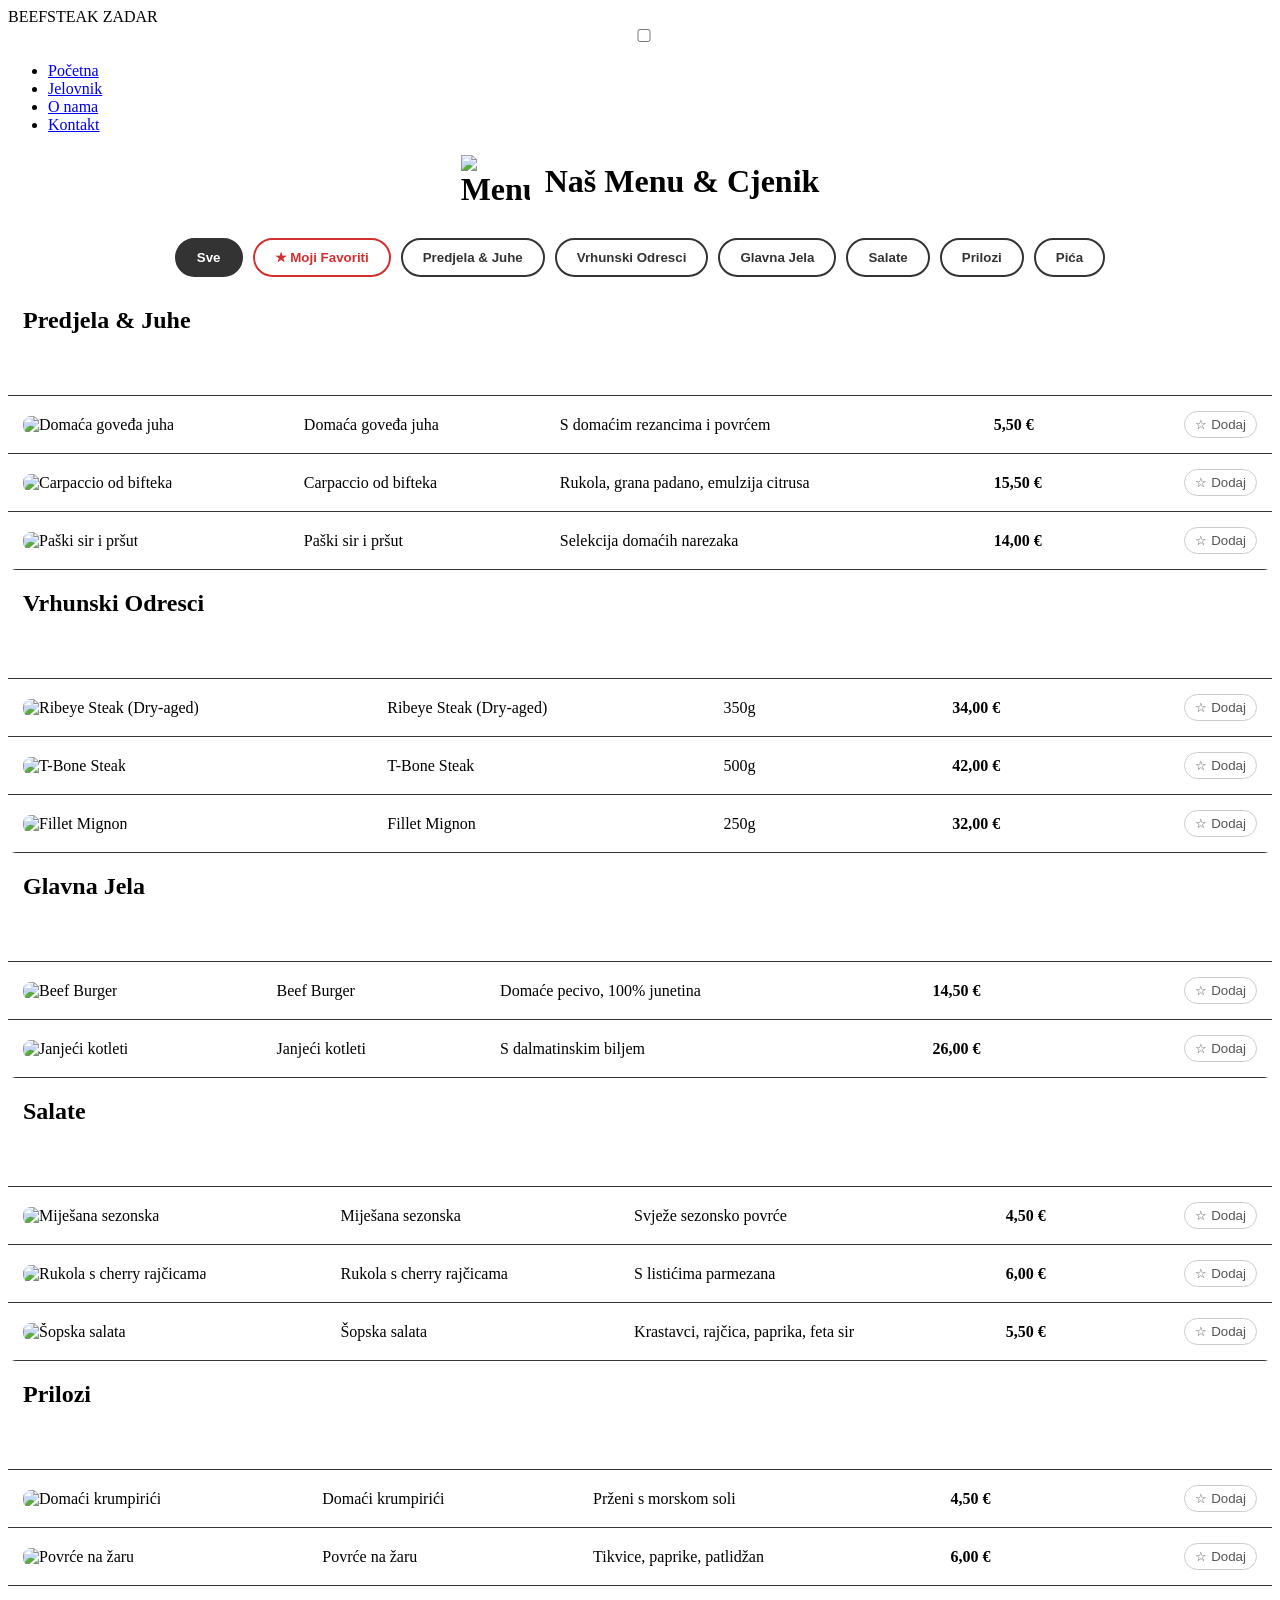
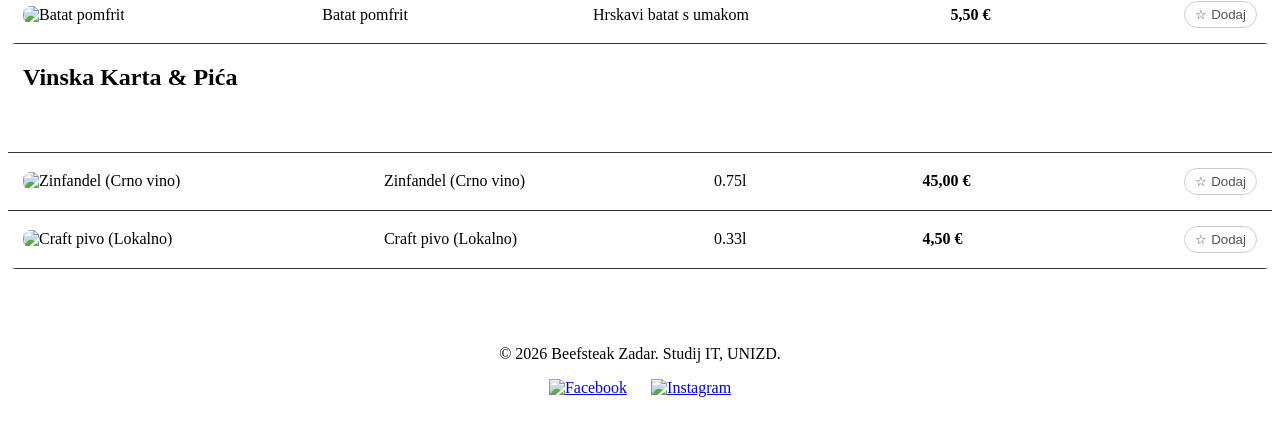
==== pages/jelovnik.html @ 86f0144b "Struktura javascripta i stari html/css projekt" ====
<!DOCTYPE html>
<html lang="hr">
<head>
    <meta charset="UTF-8">
    <meta name="viewport" content="width=device-width, initial-scale=1.0">
    <title>Jelovnik | Beefsteak Zadar</title>
    <link rel="stylesheet" href="../styles/tokens.css">
    <link rel="stylesheet" href="../styles/base.css">
    <link rel="stylesheet" href="../styles/layout.css">
    <link rel="stylesheet" href="../styles/components.css">
    <link rel="icon" type="image/png" href="../assets/img/favicon.png">
</head>
<body>

<header>
    <div class="logo no-select">BEEFSTEAK <span>ZADAR</span></div>
    
    <input type="checkbox" id="nav-toggle" class="nav-toggle">
    <label for="nav-toggle" class="nav-toggle-label" aria-label="Otvori izbornik">
        <span></span>
    </label>

    <nav aria-label="Glavna navigacija">
        <ul>
            <li><a href="../index.html" class="no-select">Početna</a></li>
            <li><a href="jelovnik.html" class="active no-select">Jelovnik</a></li>
            <li><a href="o-nama.html" class="no-select">O nama</a></li>
            <li><a href="kontakt.html" class="no-select">Kontakt</a></li>
        </ul>
    </nav>
</header>

<main class="container">
    <div id="view-list">
        <h1 class="page-title" style="display: flex; align-items: center; justify-content: center;">
            <img src="../assets/img/menu.png" width="69" style="margin-right: 15px;" alt="Menu">
            Naš Menu & Cjenik
        </h1>

        <div class="filter-container">
            <div class="filter-bar">
                <button class="active" data-filter="all">Sve</button>
                <button data-filter="favorites" style="border-color: #d32f2f; color: #d32f2f;">★ Moji Favoriti</button>
                <button data-filter="predjela">Predjela & Juhe</button>
                <button data-filter="odresci">Vrhunski Odresci</button>
                <button data-filter="glavna">Glavna Jela</button>
                <button data-filter="salate">Salate</button>
                <button data-filter="prilozi">Prilozi</button>
                <button data-filter="pica">Pića</button>
            </div>
        </div>

        <div id="status-loading" hidden style="text-align:center; padding: 40px;">Učitavanje jelovnika...</div>
        <div id="status-error" hidden style="text-align:center; padding: 40px; color: red;"><p></p></div>

        <div id="jelovnik-container" class="jelovnik-grid-layout"></div>
    </div>

    <div id="view-detail" hidden>
        <button id="btn-back" class="btn-back">← Natrag na jelovnik</button>
        <div class="detail-card">
            <img id="detail-img" src="" alt="">
            <h2 id="detail-title"></h2>
            <p id="detail-desc"></p>
            <div class="detail-price" id="detail-price"></div>
        </div>
    </div>
</main>

<footer style="text-align: center; padding: 20px; margin-top: 40px;">
    <p>© 2026 Beefsteak Zadar. Studij IT, UNIZD.</p>
    <div class="social-icons" style="margin-top: 10px;">
        <a href="https://www.facebook.com" target="_blank" style="margin: 0 10px;"><img src="../assets/img/facebook.svg" alt="Facebook" width="24" height="24"></a>
        <a href="https://www.instagram.com" target="_blank" style="margin: 0 10px;"><img src="../assets/img/instagram.svg" alt="Instagram" width="24" height="24"></a>
    </div>
</footer>

<script type="module" src="../js/main.js"></script>

</body>
</html>
---- styles/components.css ----
/* COMPONENTS (Gumbi, forme, kartice, tablice, hero) */

/* Hero sekcija */
.hero {
    height: 60vh;
    background: linear-gradient(rgba(0,0,0,0.7), rgba(0,0,0,0.7)), url('../assets/img/hero.jpg') center/cover;
    display: flex;
    flex-direction: column;
    justify-content: center;
    align-items: center;
    text-align: center;
}

.hero-section {
    background-image: linear-gradient(rgba(0, 0, 0, 0.6), rgba(0, 0, 0, 0.6)), url('../assets/img/hero.jpg');
    background-size: cover;
    background-position: center;
    color: white;
    padding: 100px 20px;
    text-align: center;
}

/* Gumbi */
.btn {
    display: inline-block;
    background: var(--primary);
    color: #fff;
    padding: 12px 24px;
    border: none;
    border-radius: 4px;
    cursor: pointer;
    text-decoration: none;
    transition: var(--transition);
}

.btn:hover { 
    background: #e67e22; 
}

/* Kartice (Cards) */
.card {
    background: var(--gray);
    padding: 20px;
    border-radius: 8px;
    border-top: 4px solid var(--primary);
}

/* Forme */
.form-container {
    background: var(--gray);
    padding: 30px;
    border-radius: 8px;
    max-width: 500px;
    margin: 0 auto;
}

.form-group { 
    margin-bottom: 15px; 
}

label { 
    display: block; 
    margin-bottom: 5px; 
}

input {
    width: 100%;
    padding: 10px;
    background: #121212;
    border: 1px solid #444;
    color: #fff;
}

.menu-section h2 {
    border-left: 4px solid var(--primary);
    padding-left: 15px;
    margin-bottom: 10px;
}

.menu-table {
    width: 100%;
    border-collapse: collapse;
    margin-top: 15px;
    background: rgba(255, 255, 255, 0.05);
    border-radius: 8px;
    overflow: hidden;
}

.menu-table th, .menu-table td {
    padding: 15px;
    text-align: left;
    border-bottom: 1px solid #333;
}

.menu-table th {
    background-color: var(--primary);
    color: white;
    text-transform: uppercase;
    font-size: 0.85rem;
    letter-spacing: 1px;
}

.menu-table tr:hover {
    background: rgba(211, 84, 0, 0.1);
    transition: background 0.2s;
}

/* Zadnji stupac s cijenom i euri u istome redu */
.menu-table td:last-child {
    font-weight: bold;
    color: var(--primary);
    text-align: right;
    white-space: nowrap; 
}

@media (max-width: 500px) {
    .menu-table {
        font-size: 0.9rem;
    }
}

/* Jelovnik specific components */
.menu-img { width: 80px; height: 60px; object-fit: cover; border-radius: 8px; }
.filter-container { text-align: center; margin: 30px 0; }
.filter-bar { display: inline-flex; gap: 10px; flex-wrap: wrap; justify-content: center; }
.filter-bar button {
    cursor: pointer; padding: 10px 20px; border: 2px solid var(--primary-color, #333);
    background: transparent; color: var(--text-color, #333); font-weight: bold;
    border-radius: 25px; transition: all 0.3s ease;
}
.filter-bar button:hover, .filter-bar button.active {
    background: var(--primary-color, #333); color: #fff;
}
.btn-fav {
    background: none; border: 1px solid #ccc; padding: 5px 10px; border-radius: 15px;
    cursor: pointer; transition: 0.2s; color: #555;
}
.btn-fav:hover { background: #f0f0f0; }
.btn-fav.active-fav { color: #d32f2f; border-color: #d32f2f; font-weight: bold; }
tr.menu-row:hover { background-color: rgba(0,0,0,0.03); }
.detail-card {
    max-width: 600px; margin: 0 auto; padding: 20px; border: 1px solid #eee;
    border-radius: 12px; box-shadow: 0 4px 15px rgba(0,0,0,0.05); text-align: center;
}
.detail-card img { width: 100%; border-radius: 12px; object-fit: cover; max-height: 400px; margin-bottom: 20px; }
.detail-card h2 { font-size: 2rem; margin-bottom: 10px; }
.detail-card p { font-size: 1.1rem; color: #666; margin-bottom: 15px; }
.detail-price { font-size: 1.5rem; font-weight: bold; color: var(--primary-color, #d32f2f); }
.btn-back {
    display: inline-block; margin-bottom: 20px; cursor: pointer; padding: 10px 20px;
    background: #eee; border: none; border-radius: 20px; font-weight: bold;
}
.btn-back:hover { background: #ddd; }
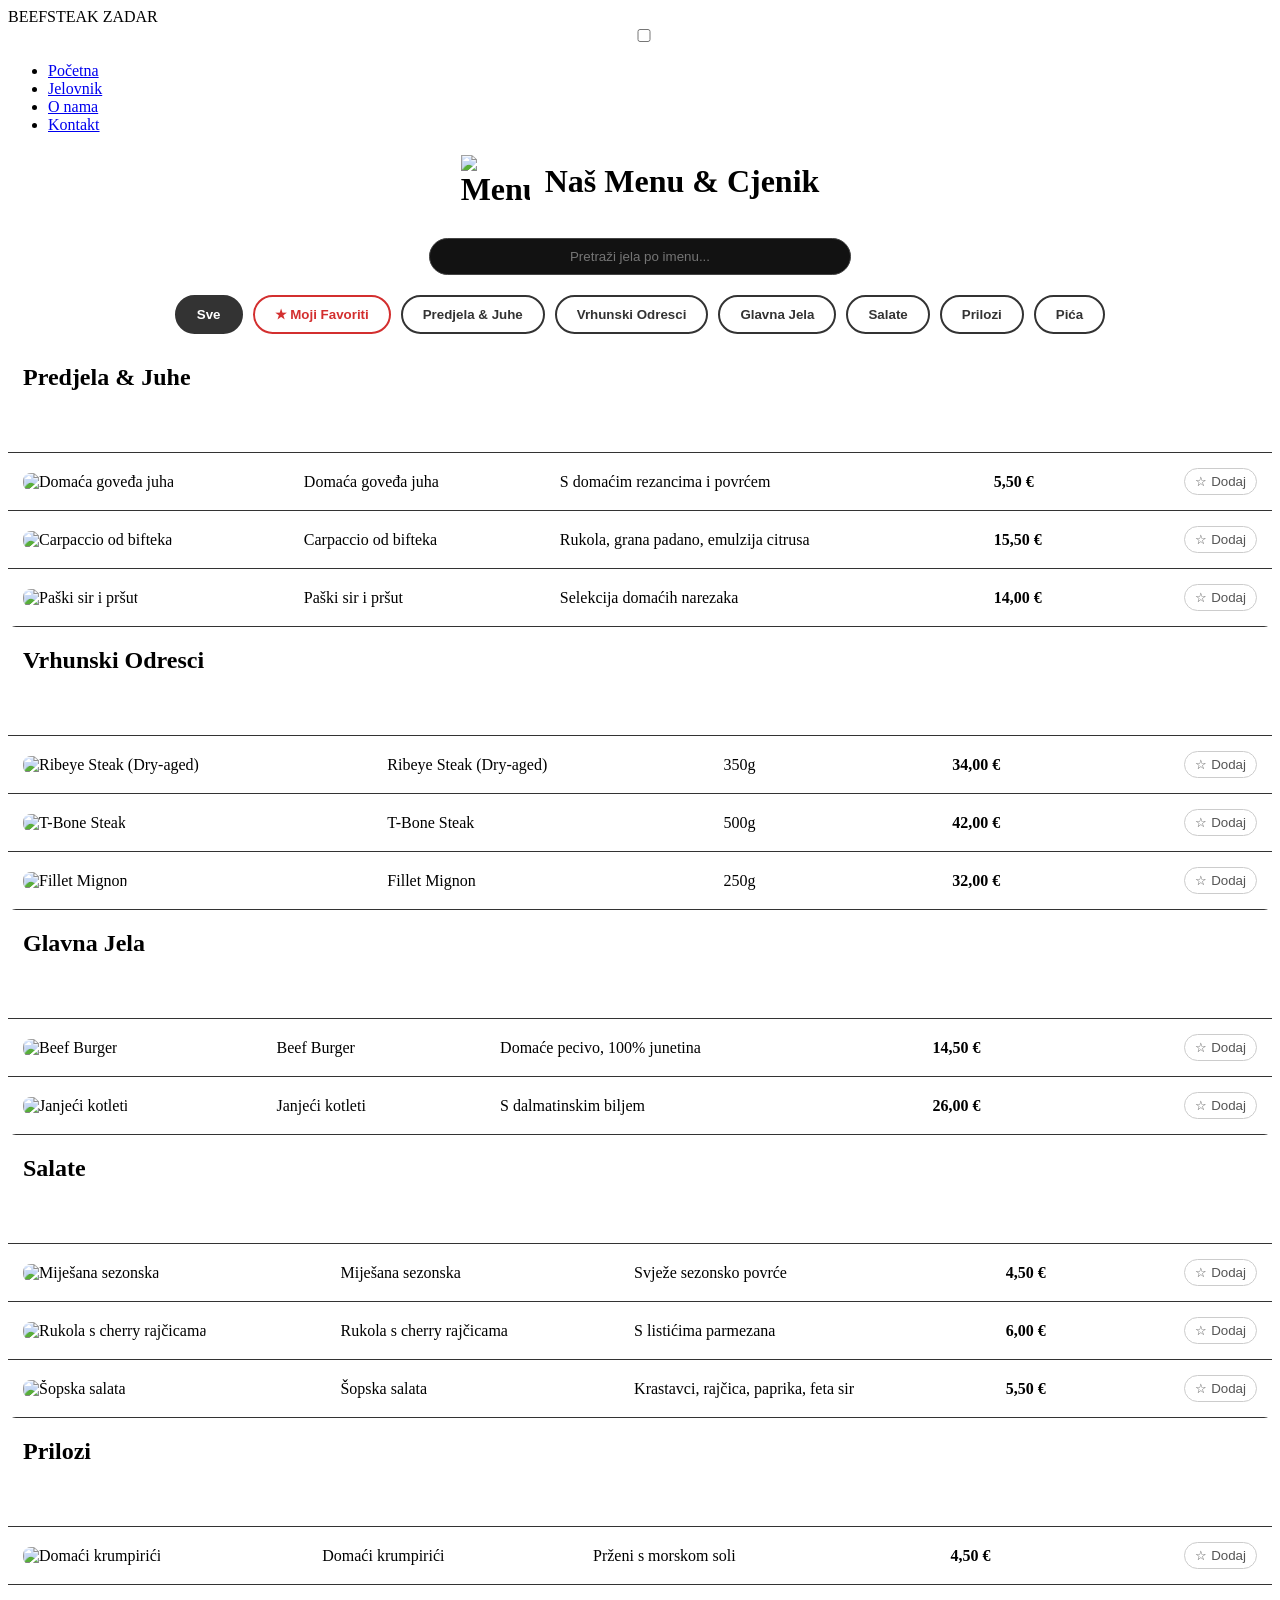
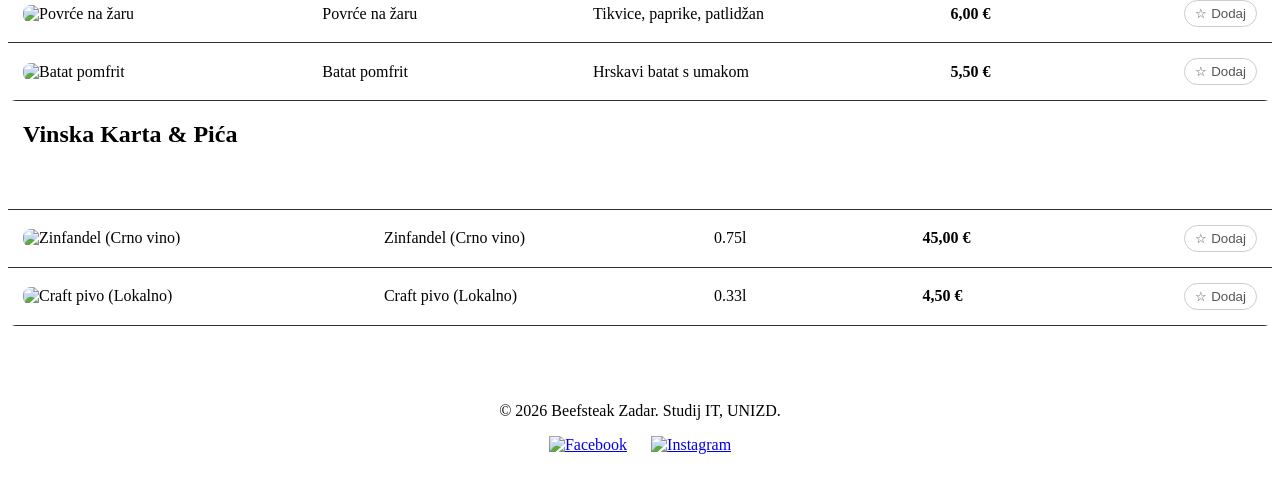
==== commit 0173fcd3: "Add search functionality and improve filter handling; update UI for better user experience" ====
--- a/pages/jelovnik.html
+++ b/pages/jelovnik.html
@@ -38,6 +38,9 @@
         </h1>
 
         <div class="filter-container">
+            <div style="margin-bottom: 20px;">
+                <input type="text" id="search-input" placeholder="Pretraži jela po imenu..." style="max-width: 400px; padding: 10px; border-radius: 20px; text-align: center;">
+            </div>
             <div class="filter-bar">
                 <button class="active" data-filter="all">Sve</button>
                 <button data-filter="favorites" style="border-color: #d32f2f; color: #d32f2f;">★ Moji Favoriti</button>
--- a/styles/components.css
+++ b/styles/components.css
@@ -139,15 +139,15 @@
 .btn-fav.active-fav { color: #d32f2f; border-color: #d32f2f; font-weight: bold; }
 tr.menu-row:hover { background-color: rgba(0,0,0,0.03); }
 .detail-card {
-    max-width: 600px; margin: 0 auto; padding: 20px; border: 1px solid #eee;
-    border-radius: 12px; box-shadow: 0 4px 15px rgba(0,0,0,0.05); text-align: center;
+    max-width: 600px; margin: 0 auto; padding: 20px; border: 1px solid #444;
+    border-radius: 12px; box-shadow: 0 4px 15px rgba(0,0,0,0.3); text-align: center; background: var(--gray, #1a1a1a);
 }
 .detail-card img { width: 100%; border-radius: 12px; object-fit: cover; max-height: 400px; margin-bottom: 20px; }
-.detail-card h2 { font-size: 2rem; margin-bottom: 10px; }
-.detail-card p { font-size: 1.1rem; color: #666; margin-bottom: 15px; }
+.detail-card h2 { font-size: 2rem; margin-bottom: 10px; color: #fff; }
+.detail-card p { font-size: 1.1rem; color: #ccc; margin-bottom: 15px; }
 .detail-price { font-size: 1.5rem; font-weight: bold; color: var(--primary-color, #d32f2f); }
 .btn-back {
     display: inline-block; margin-bottom: 20px; cursor: pointer; padding: 10px 20px;
-    background: #eee; border: none; border-radius: 20px; font-weight: bold;
+    background: #333; color: #fff; border: none; border-radius: 20px; font-weight: bold;
 }
-.btn-back:hover { background: #ddd; }+.btn-back:hover { background: #444; }
